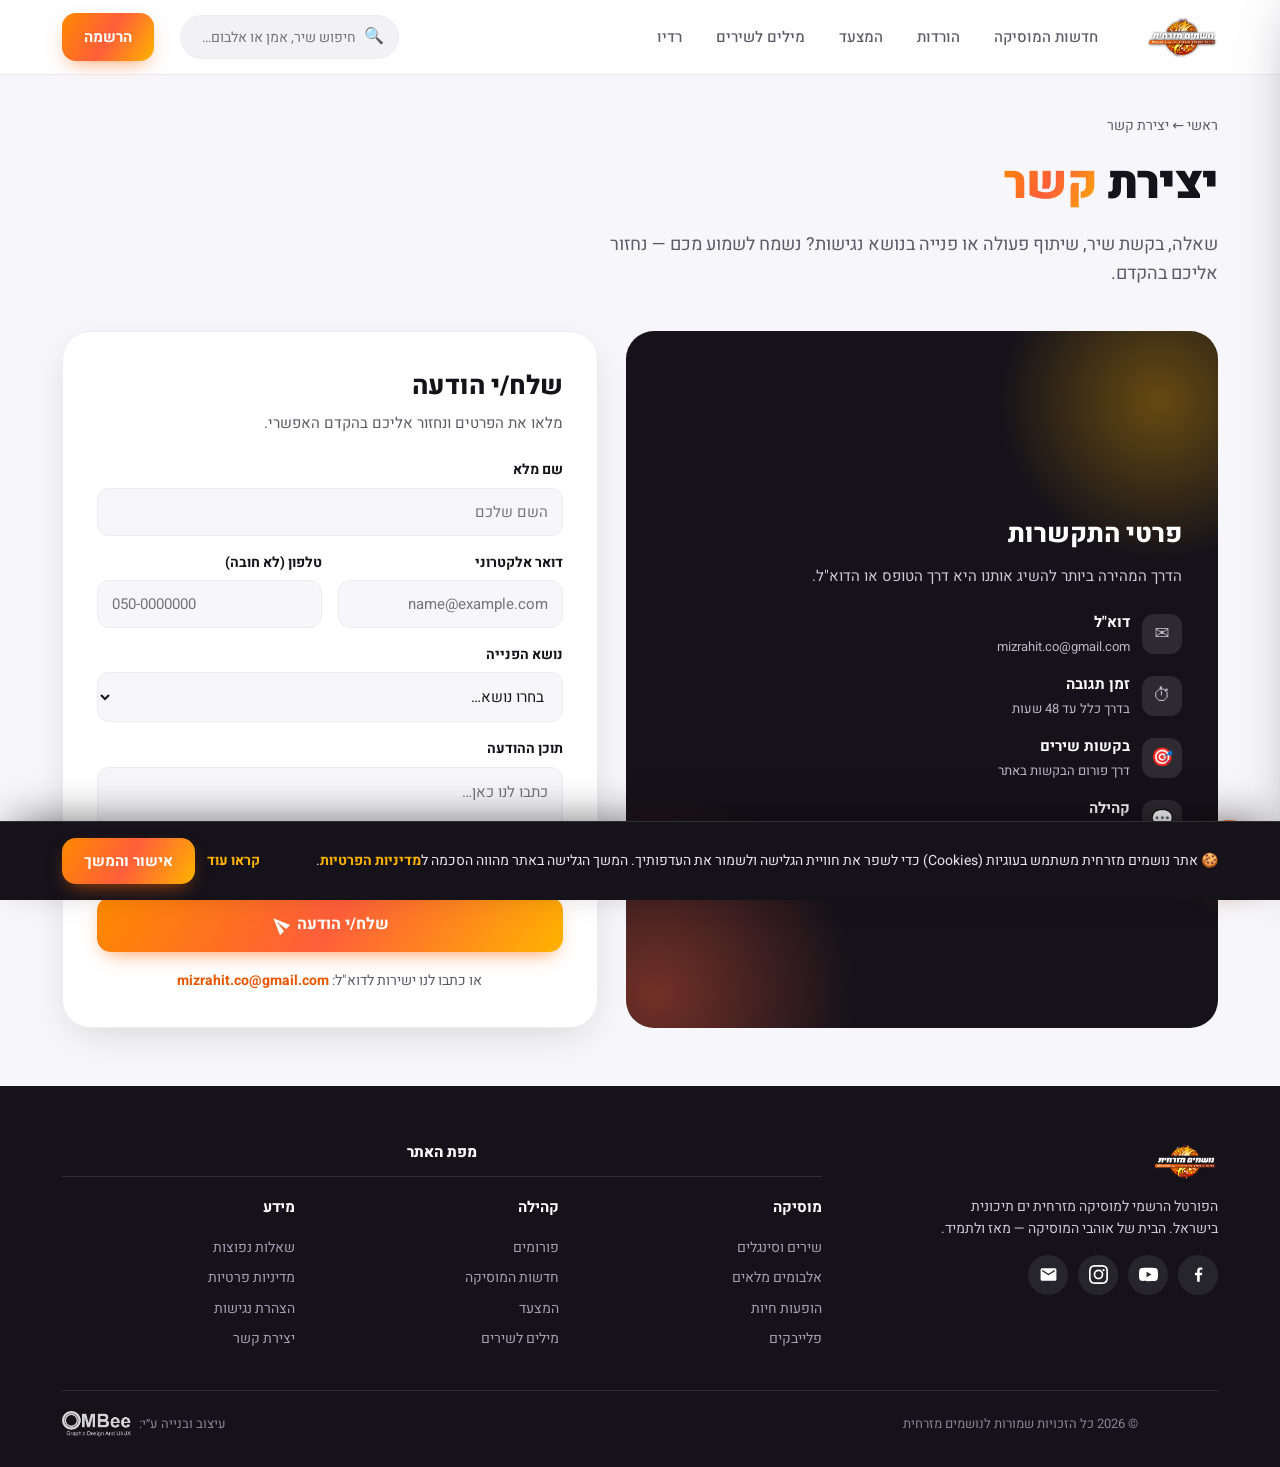
==== contact.html @ 310c85bd "גיבוי ראשוני — אתר נושמים מזרחית (עיצוב מחדש) 9 דפים רספונסיביים, תוסף נגישות, באנר פרטיות, תפריט צד" ====
<!DOCTYPE html>
<html lang="he" dir="rtl">
<head>
<meta charset="UTF-8" />
<meta name="viewport" content="width=device-width, initial-scale=1.0" />
<title>יצירת קשר — נושמים מזרחית</title>
<meta name="description" content="יצירת קשר עם צוות נושמים מזרחית — שאלות, בקשות שירים, שיתופי פעולה ופניות בנושא נגישות." />
<link rel="icon" href="images/logo/favicon.ico" />
<link rel="preconnect" href="https://fonts.googleapis.com">
<link rel="preconnect" href="https://fonts.gstatic.com" crossorigin>
<link href="https://fonts.googleapis.com/css2?family=Heebo:wght@300;400;500;700;800;900&display=swap" rel="stylesheet">
<link rel="stylesheet" href="style.css">
<style>/* פרטי ההתקשרות בצד ימין (דסקטופ); במובייל הטופס נשאר ראשון */
@media(min-width:981px){ .auth-side{order:-1} }</style>
</head>
<body>

<header>
  <div class="wrap nav">
    <a href="index.html" class="logo"><img src="images/logo/logo.png" alt="נושמים מזרחית"></a>
    <nav class="menu">
      <a href="news.html">חדשות המוסיקה</a>
      <a href="downloads.html">הורדות</a>
      <a href="index.html#charts">המצעד</a>
      <a href="lyrics.html">מילים לשירים</a>
      <a href="radio.html">רדיו</a>
    </nav>
    <div class="nav-spacer"></div>
    <label class="search"><span>🔍</span><input type="text" placeholder="חיפוש שיר, אמן או אלבום…"></label>
    <a class="btn" href="register.html">הרשמה</a>
    <button class="burger" aria-label="תפריט">☰</button>
  </div>
</header>

<section class="page-hero">
  <div class="wrap">
    <div class="crumb"><a href="index.html">ראשי</a> ← יצירת קשר</div>
    <h1>יצירת <span class="hl">קשר</span></h1>
    <p class="lead">שאלה, בקשת שיר, שיתוף פעולה או פנייה בנושא נגישות? נשמח לשמוע מכם — נחזור אליכם בהקדם.</p>
  </div>
</section>

<section class="tight">
  <div class="wrap">
    <div class="auth">
      <!-- טופס -->
      <form class="auth-form" onsubmit="return false">
        <h2>שלח/י הודעה</h2>
        <div class="sub">מלאו את הפרטים ונחזור אליכם בהקדם האפשרי.</div>
        <div class="form-grid">
          <div class="field full">
            <label for="name">שם מלא</label>
            <input id="name" type="text" placeholder="השם שלכם" autocomplete="name">
          </div>
          <div class="field">
            <label for="email">דואר אלקטרוני</label>
            <input id="email" type="email" placeholder="name@example.com" autocomplete="email">
          </div>
          <div class="field">
            <label for="phone">טלפון (לא חובה)</label>
            <input id="phone" type="tel" placeholder="050-0000000" autocomplete="tel">
          </div>
          <div class="field full">
            <label for="subject">נושא הפנייה</label>
            <select id="subject">
              <option value="">בחרו נושא…</option>
              <option>שאלה כללית</option>
              <option>בקשת שיר / אלבום</option>
              <option>דיווח על תקלה</option>
              <option>שיתוף פעולה / פרסום</option>
              <option>נגישות</option>
            </select>
          </div>
          <div class="field full">
            <label for="msg">תוכן ההודעה</label>
            <textarea id="msg" placeholder="כתבו לנו כאן…"></textarea>
          </div>
        </div>
        <a href="#" class="btn block">שלח/י הודעה <svg class="send-ic" viewBox="0 0 24 24" aria-hidden="true"><path d="M2.01 21L23 12 2.01 3 2 10l15 2-15 2z"/></svg></a>
        <div class="auth-alt">או כתבו לנו ישירות לדוא"ל: <a href="mailto:mizrahit.co@gmail.com" style="color:var(--brand-deep);font-weight:700">mizrahit.co@gmail.com</a></div>
      </form>

      <!-- פרטי קשר -->
      <aside class="auth-side">
        <h3>פרטי התקשרות</h3>
        <p>הדרך המהירה ביותר להשיג אותנו היא דרך הטופס או הדוא"ל.</p>
        <div class="perk"><span class="pi">✉</span><div><b>דוא"ל</b><span>mizrahit.co@gmail.com</span></div></div>
        <div class="perk"><span class="pi">⏱</span><div><b>זמן תגובה</b><span>בדרך כלל עד 48 שעות</span></div></div>
        <div class="perk"><span class="pi">🎯</span><div><b>בקשות שירים</b><span>דרך פורום הבקשות באתר</span></div></div>
        <div class="perk" style="margin-bottom:0"><span class="pi">💬</span><div><b>קהילה</b><span>הצטרפו לדיונים בפורומים</span></div></div>
      </aside>
    </div>
  </div>
</section>

<footer>
  <div class="wrap">
    <div class="fgrid">
      <div>
        <img class="flogo" src="images/logo/logo.png" alt="נושמים מזרחית">
        <p style="font-size:14px;max-width:280px">הפורטל הרשמי למוסיקה מזרחית ים תיכונית בישראל. הבית של אוהבי המוסיקה — מאז ולתמיד.</p>
        <div class="social"><a href="#">f</a><a href="#">▶</a><a href="#">◎</a><a href="mailto:mizrahit.co@gmail.com">✉</a></div>
      </div>
      <div><h4>מוסיקה</h4><a href="downloads.html">שירים וסינגלים</a><a href="downloads.html">אלבומים מלאים</a><a href="downloads.html">הופעות חיות</a><a href="downloads.html">פלייבקים</a></div>
      <div><h4>קהילה</h4><a href="downloads.html">פורומים</a><a href="news.html">חדשות המוסיקה</a><a href="index.html#charts">המצעד</a><a href="lyrics.html">מילים לשירים</a></div>
      <div><h4>מידע</h4><a href="#">שאלות נפוצות</a><a href="privacy.html">מדיניות פרטיות</a><a href="accessibility.html">הצהרת נגישות</a><a href="contact.html">יצירת קשר</a></div>
    </div>
    <div class="fbar"><span>© 2026 כל הזכויות שמורות לנושמים מזרחית</span><span class="credit">עיצוב ובנייה ע״י: <a href="https://ombee.co.il" target="_blank" rel="noopener"><img src="images/logo/ombee-logo.png" alt="OMBee — עיצוב גרפי"></a></span></div>
  </div>
</footer>

<script src="app.js"></script>
<script src="a11y.js"></script>
</body>
</html>
---- style.css ----
/* ===== נושמים מזרחית — עיצוב מחדש · גיליון סגנון משותף ===== */
:root{
  --bg:#f7f7fb;
  --surface:#ffffff;
  --ink:#15131a;
  --ink-soft:#5d5a66;
  --line:#ececf2;
  --brand:#ff6a00;
  --brand-deep:#e85700;
  --gold:#ffb300;
  --grad:linear-gradient(120deg,#ff8a00 0%,#ff5e3a 50%,#ffb300 100%);
  --grad-soft:linear-gradient(120deg,#fff3e6,#fff8ef);
  --shadow:0 12px 40px -12px rgba(30,20,10,.18);
  --shadow-sm:0 6px 20px -8px rgba(30,20,10,.16);
  --r:20px;
  --r-lg:28px;
}
*{box-sizing:border-box;margin:0;padding:0}
html{scroll-behavior:smooth}
body{font-family:'Heebo',system-ui,Arial,sans-serif;background:var(--bg);color:var(--ink);
  line-height:1.6;-webkit-font-smoothing:antialiased}
a{color:inherit;text-decoration:none}
img{display:block;max-width:100%}
.wrap{max-width:1200px;margin:0 auto;padding:0 22px}

/* ===== Header ===== */
header{position:sticky;top:0;z-index:50;background:rgba(255,255,255,.82);
  backdrop-filter:saturate(160%) blur(14px);border-bottom:1px solid var(--line)}
.nav{display:flex;align-items:center;gap:26px;height:74px}
.logo img{height:46px;width:auto}
.menu{display:flex;gap:6px;margin-inline-start:8px}
.menu a{padding:9px 14px;border-radius:12px;font-weight:500;color:var(--ink-soft);font-size:15px;transition:.18s}
.menu a:hover,.menu a.active{background:var(--grad-soft);color:var(--brand-deep)}
.nav-spacer{flex:1}
.search{display:flex;align-items:center;gap:8px;background:#f1f1f6;border:1px solid var(--line);
  border-radius:999px;padding:8px 14px;color:var(--ink-soft);min-width:200px}
.search input{border:0;background:none;outline:none;font-family:inherit;font-size:14px;width:100%;color:var(--ink)}
.btn{background:var(--grad);color:#fff;font-weight:700;border:0;cursor:pointer;padding:12px 22px;
  border-radius:14px;font-family:inherit;font-size:15px;box-shadow:0 8px 20px -8px rgba(255,106,0,.7);transition:.2s}
.btn:hover{transform:translateY(-1px);box-shadow:0 12px 26px -8px rgba(255,106,0,.8)}
.btn-ghost{background:#fff;color:var(--ink);border:1px solid var(--line);box-shadow:none}
.burger{display:none;background:none;border:0;font-size:26px;cursor:pointer;color:var(--ink)}

/* ===== Hero (home) ===== */
.hero{padding:54px 0 30px;position:relative;overflow:hidden}
.hero-grid{display:grid;grid-template-columns:1.15fr .85fr;gap:40px;align-items:center}
.eyebrow{font-weight:700;color:var(--brand-deep);letter-spacing:.5px;font-size:14px;
  background:var(--grad-soft);padding:7px 14px;border-radius:999px;border:1px solid #ffe3c4;display:inline-block}
.hero h1{font-size:clamp(34px,5vw,58px);font-weight:900;line-height:1.05;margin:18px 0 14px;letter-spacing:-1px}
.hero h1 .hl{background:var(--grad);-webkit-background-clip:text;background-clip:text;color:transparent}
.hero p{font-size:19px;color:var(--ink-soft);max-width:520px;margin-bottom:26px}
.hero-cta{display:flex;gap:12px;flex-wrap:wrap}
.chips{display:flex;gap:10px;flex-wrap:wrap;margin-top:26px}
.chip{background:#fff;border:1px solid var(--line);padding:8px 15px;border-radius:12px;font-size:14px;
  font-weight:500;color:var(--ink-soft);box-shadow:var(--shadow-sm);transition:.18s;cursor:pointer}
.chip:hover,.chip.active{color:var(--brand-deep);border-color:#ffd2a8;transform:translateY(-2px)}

/* ===== Page hero (inner pages) ===== */
.page-hero{padding:40px 0 14px}
.crumb{font-size:14px;color:var(--ink-soft);margin-bottom:10px}
.crumb a:hover{color:var(--brand-deep)}
.page-hero h1{font-size:clamp(30px,4vw,46px);font-weight:900;letter-spacing:-1px}
.page-hero h1 .hl{background:var(--grad);-webkit-background-clip:text;background-clip:text;color:transparent}
.page-hero .lead{font-size:18px;color:var(--ink-soft);margin-top:10px;max-width:620px}

/* ===== Player card ===== */
.player{background:#15121a;color:#fff;border-radius:var(--r-lg);padding:26px;box-shadow:var(--shadow);position:relative;overflow:hidden}
.player::before{content:"";position:absolute;inset:0;background:
  radial-gradient(120px 120px at 85% 12%,rgba(255,179,0,.35),transparent),
  radial-gradient(160px 160px at 10% 90%,rgba(255,94,58,.4),transparent)}
.player>*{position:relative}
.live{font-size:13px;font-weight:700;color:#ffd9b0}
.live .dot{width:9px;height:9px;background:#ff5e3a;border-radius:50%;display:inline-block;margin-inline-start:6px;
  box-shadow:0 0 0 0 rgba(255,94,58,.7);animation:pulse 1.6s infinite}
@keyframes pulse{70%{box-shadow:0 0 0 10px rgba(255,94,58,0)}100%{box-shadow:0 0 0 0 rgba(255,94,58,0)}}
.player .now{display:flex;align-items:center;gap:16px;margin:18px 0}
.cover{width:78px;height:78px;border-radius:16px;object-fit:cover;flex:none;box-shadow:0 10px 24px -8px rgba(0,0,0,.6)}
.now b{font-size:19px;display:block}
.now span{color:#bdb6c7;font-size:14px}
.bars{display:flex;align-items:flex-end;gap:4px;height:34px;margin:8px 0 18px}
.bars i{width:5px;background:var(--grad);border-radius:3px;animation:eq 1s ease-in-out infinite}
.bars i:nth-child(2){animation-delay:.2s}.bars i:nth-child(3){animation-delay:.4s}
.bars i:nth-child(4){animation-delay:.1s}.bars i:nth-child(5){animation-delay:.5s}
.bars i:nth-child(6){animation-delay:.3s}.bars i:nth-child(7){animation-delay:.6s}
@keyframes eq{0%,100%{height:30%}50%{height:100%}}
.controls{display:flex;align-items:center;gap:14px}
.play{width:54px;height:54px;border-radius:50%;background:var(--grad);border:0;cursor:pointer;color:#fff;
  font-size:20px;display:grid;place-items:center;box-shadow:0 10px 24px -8px rgba(255,106,0,.8)}
.ctrl-txt{font-size:14px;color:#cfc8da}

/* ===== Section heads ===== */
section{padding:46px 0}
section.tight{padding:28px 0}
.head{display:flex;align-items:flex-end;justify-content:space-between;margin-bottom:26px;gap:16px}
.head h2{font-size:30px;font-weight:800;letter-spacing:-.5px}
.head p{color:var(--ink-soft);font-size:15px}
.more{font-weight:700;color:var(--brand-deep);font-size:15px;white-space:nowrap}
.more:hover{text-decoration:underline}

/* ===== Filter tabs ===== */
.tabs{display:flex;gap:10px;flex-wrap:wrap;margin-bottom:24px}

/* ===== News / card grid ===== */
.news-grid{display:grid;grid-template-columns:repeat(4,1fr);gap:20px}
.card{background:var(--surface);border:1px solid var(--line);border-radius:var(--r);overflow:hidden;
  box-shadow:var(--shadow-sm);transition:.22s;display:flex;flex-direction:column}
.card:hover{transform:translateY(-5px);box-shadow:var(--shadow);border-color:#ffd9b8}
.card .thumb{position:relative;aspect-ratio:1/1;overflow:hidden;background:#eee}
.card .thumb img{width:100%;height:100%;object-fit:cover;transition:.4s}
.card:hover .thumb img{transform:scale(1.07)}
.tag{position:absolute;top:12px;right:12px;background:var(--grad);color:#fff;font-size:12px;font-weight:700;padding:5px 11px;border-radius:999px}
.play-mini{position:absolute;bottom:12px;left:12px;width:42px;height:42px;border-radius:50%;background:rgba(255,255,255,.92);
  display:grid;place-items:center;color:var(--brand-deep);font-size:16px;opacity:0;transform:translateY(8px);transition:.25s;box-shadow:var(--shadow-sm)}
.card:hover .play-mini{opacity:1;transform:none}
.card .body{padding:14px 16px 18px}
.card .body h3{font-size:16px;font-weight:700;line-height:1.3;margin-bottom:6px}
.card .body p{font-size:13px;color:var(--ink-soft);display:-webkit-box;-webkit-line-clamp:2;-webkit-box-orient:vertical;overflow:hidden}
.card .date{font-size:12px;color:#a39daf;margin-top:10px;font-weight:500}

/* ===== Categories ===== */
.cats{display:grid;grid-template-columns:repeat(4,1fr);gap:18px}
.cat{background:var(--surface);border:1px solid var(--line);border-radius:var(--r);padding:22px;
  box-shadow:var(--shadow-sm);transition:.2s;position:relative;overflow:hidden}
.cat:hover{transform:translateY(-4px);box-shadow:var(--shadow);border-color:transparent}
.cat .ic{width:50px;height:50px;border-radius:14px;display:grid;place-items:center;font-size:24px;background:var(--grad-soft);margin-bottom:14px}
.cat h3{font-size:18px;font-weight:700;margin-bottom:4px}
.cat span{font-size:13px;color:var(--ink-soft)}
.cat::after{content:"";position:absolute;inset:auto -30px -30px auto;width:90px;height:90px;border-radius:50%;background:var(--grad);opacity:0;transition:.3s;filter:blur(6px)}
.cat:hover::after{opacity:.14}

/* ===== Panels / charts / listing rows ===== */
.split{display:grid;grid-template-columns:1.3fr .7fr;gap:24px;align-items:start}
.panel{background:var(--surface);border:1px solid var(--line);border-radius:var(--r-lg);box-shadow:var(--shadow-sm);overflow:hidden}
.panel h2{font-size:21px;font-weight:800;padding:20px 24px;border-bottom:1px solid var(--line);display:flex;align-items:center;gap:10px}
.chart-row{display:flex;align-items:center;gap:14px;padding:13px 24px;border-bottom:1px solid var(--line);transition:.16s}
.chart-row:last-child{border-bottom:0}
.chart-row:hover{background:var(--grad-soft)}
.rank{font-size:22px;font-weight:900;color:#dcd6e3;width:30px;text-align:center;flex:none}
.chart-row:hover .rank{color:var(--brand)}
.ci{width:48px;height:48px;border-radius:12px;object-fit:cover;flex:none}
.chart-row .t{flex:1}
.chart-row .t b{font-size:15px;display:block}
.chart-row .t span{font-size:13px;color:var(--ink-soft)}
.row-play{width:38px;height:38px;border-radius:50%;border:1px solid var(--line);background:#fff;color:var(--brand-deep);
  cursor:pointer;font-size:14px;display:grid;place-items:center;flex:none;transition:.18s}
.row-play:hover{background:var(--grad);color:#fff;border-color:transparent}

/* ===== CTA card ===== */
.cta-card{background:var(--grad);color:#fff;border-radius:var(--r-lg);padding:30px;box-shadow:var(--shadow)}
.cta-card h3{font-size:24px;font-weight:800;margin-bottom:8px}
.cta-card p{font-size:15px;opacity:.95;margin-bottom:18px}
.cta-card .btn{background:#fff;color:var(--brand-deep)}
.stat-row{display:flex;gap:8px;margin-top:18px}
.stat{background:rgba(255,255,255,.18);border-radius:14px;padding:12px;flex:1;text-align:center}
.stat b{display:block;font-size:20px;font-weight:900}
.stat span{font-size:11px;opacity:.9}

/* ===== Alphabet index (lyrics) ===== */
.alpha{display:flex;flex-wrap:wrap;gap:8px;margin-bottom:8px}
.alpha a{width:42px;height:42px;display:grid;place-items:center;background:var(--surface);border:1px solid var(--line);
  border-radius:12px;font-weight:700;font-size:17px;color:var(--ink);box-shadow:var(--shadow-sm);transition:.16s}
.alpha a:hover{background:var(--grad);color:#fff;border-color:transparent;transform:translateY(-2px)}

/* ===== Simple list (lyrics/songs) ===== */
.list{display:grid;grid-template-columns:repeat(2,1fr);gap:10px}
.list a{display:flex;align-items:center;gap:10px;background:var(--surface);border:1px solid var(--line);
  border-radius:14px;padding:12px 16px;font-size:15px;font-weight:500;transition:.16s;box-shadow:var(--shadow-sm)}
.list a:hover{border-color:#ffd2a8;color:var(--brand-deep);transform:translateX(-3px)}
.list a .n{color:#cdc7d6;font-weight:800;font-size:13px}
.list a:hover .n{color:var(--brand)}

/* ===== Radio schedule ===== */
.sched{display:flex;flex-direction:column}
.sched .slot{display:flex;align-items:center;gap:16px;padding:14px 24px;border-bottom:1px solid var(--line)}
.sched .slot:last-child{border-bottom:0}
.sched .time{font-weight:800;color:var(--brand-deep);font-size:15px;width:64px;flex:none}
.sched .slot.on{background:var(--grad-soft)}
.sched .slot b{font-size:15px;display:block}
.sched .slot span{font-size:13px;color:var(--ink-soft)}

/* ===== Auth / forms ===== */
.auth{display:grid;grid-template-columns:1.05fr .95fr;gap:28px;align-items:stretch}
.auth-form{background:var(--surface);border:1px solid var(--line);border-radius:var(--r-lg);
  box-shadow:var(--shadow);padding:34px}
.auth-form h2{font-size:26px;font-weight:800;margin-bottom:4px}
.auth-form .sub{color:var(--ink-soft);font-size:15px;margin-bottom:24px}
.form-grid{display:grid;grid-template-columns:1fr 1fr;gap:16px}
.field{display:flex;flex-direction:column;gap:6px}
.field.full{grid-column:1/-1}
.field label{font-size:14px;font-weight:700;color:var(--ink)}
.field input,.field select,.field textarea{font-family:inherit;font-size:15px;color:var(--ink);background:#f7f7fb;
  border:1px solid var(--line);border-radius:12px;padding:12px 14px;outline:none;transition:.16s;width:100%}
.field textarea{resize:vertical;min-height:130px;line-height:1.6}
.field input:focus,.field select:focus,.field textarea:focus{border-color:var(--brand);background:#fff;box-shadow:0 0 0 4px rgba(255,106,0,.12)}
.field .hint{font-size:12px;color:#a39daf}
.agree{display:flex;align-items:flex-start;gap:10px;margin:6px 0 4px;font-size:14px;color:var(--ink-soft)}
.agree input{width:18px;height:18px;accent-color:var(--brand);margin-top:3px;flex:none}
.agree a{color:var(--brand-deep);font-weight:700}
.btn.block{width:100%;display:flex;align-items:center;justify-content:center;gap:8px;text-align:center;padding:15px;font-size:16px}
.btn .send-ic{width:19px;height:19px;fill:currentColor;transform:rotate(225deg)}
.auth-alt{text-align:center;font-size:14px;color:var(--ink-soft);margin-top:18px}
.auth-alt a{color:var(--brand-deep);font-weight:700}
.auth-side{background:#15121a;color:#fff;border-radius:var(--r-lg);padding:36px;position:relative;overflow:hidden;
  display:flex;flex-direction:column;justify-content:center}
.auth-side::before{content:"";position:absolute;inset:0;background:
  radial-gradient(160px 160px at 90% 10%,rgba(255,179,0,.35),transparent),
  radial-gradient(200px 200px at 5% 95%,rgba(255,94,58,.4),transparent)}
.auth-side>*{position:relative}
.auth-side h3{font-size:26px;font-weight:800;margin-bottom:8px}
.auth-side p{color:#cfc8da;font-size:15px;margin-bottom:22px}
.perk{display:flex;align-items:center;gap:12px;margin-bottom:14px;font-size:15px}
.perk .pi{width:40px;height:40px;border-radius:12px;background:rgba(255,255,255,.1);display:grid;place-items:center;font-size:18px;flex:none}
.perk b{display:block}.perk span{font-size:13px;color:#bdb6c7}

/* ===== Footer ===== */
footer{background:#15121a;color:#cfc8da;margin-top:30px;padding:54px 0 30px}
.fgrid{display:grid;grid-template-columns:1.4fr 1fr 1fr 1fr;gap:30px}
.fgrid.mapped{grid-template-columns:1.3fr 2.7fr;align-items:start}
.fmap-title{color:#fff;font-size:15px;font-weight:800;margin:0 0 18px;padding-bottom:12px;border-bottom:1px solid rgba(255,255,255,.12);text-align:center}
.fcols{display:grid;grid-template-columns:repeat(3,1fr);gap:30px}
footer .flogo{height:42px;margin-bottom:14px;filter:brightness(1.05)}
footer h4{color:#fff;font-size:15px;margin-bottom:14px;font-weight:700}
footer .fcols > div > a{display:block;color:#a59eb2;font-size:14px;padding:4px 0;transition:.15s}
footer .fcols > div > a:hover{color:var(--gold)}
.social{display:flex;gap:10px;margin-top:14px}
.social a{width:40px;height:40px;border-radius:50%;background:rgba(255,255,255,.08);display:grid;place-items:center;color:#fff;transition:.2s}
.social a svg{width:19px;height:19px;fill:currentColor;display:block}
.social a:hover{background:var(--grad);transform:translateY(-2px)}
.fbar{border-top:1px solid rgba(255,255,255,.1);margin-top:36px;padding-top:20px;padding-inline-start:80px;display:flex;justify-content:space-between;align-items:center;flex-wrap:wrap;gap:12px;font-size:13px;color:#8a8398}
.fbar .credit{display:flex;align-items:center;gap:8px}
.fbar .credit img{height:26px;width:auto;filter:brightness(0) invert(1);opacity:.82;transition:.2s}
.fbar .credit a:hover img{opacity:1;transform:translateY(-2px)}

/* ===== Mobile side drawer ===== */
.overlay{position:fixed;inset:0;background:rgba(20,15,25,.5);backdrop-filter:blur(2px);
  opacity:0;visibility:hidden;transition:.25s;z-index:60}
.overlay.open{opacity:1;visibility:visible}
.drawer{position:fixed;top:0;right:0;height:100%;width:300px;max-width:84vw;background:#fff;z-index:70;
  box-shadow:-14px 0 50px -16px rgba(20,15,25,.4);transform:translateX(105%);transition:transform .28s ease;
  display:flex;flex-direction:column;padding:20px 20px 26px}
.drawer.open{transform:translateX(0)}
.drawer-top{display:flex;align-items:center;justify-content:space-between;padding-bottom:16px;margin-bottom:8px;border-bottom:1px solid var(--line)}
.drawer-logo{height:38px;width:auto}
.drawer-close{background:#f1f1f6;border:0;width:38px;height:38px;border-radius:12px;font-size:24px;line-height:1;
  color:var(--ink);cursor:pointer;display:grid;place-items:center;transition:.16s}
.drawer-close:hover{background:var(--grad-soft);color:var(--brand-deep)}
.drawer-nav{display:flex;flex-direction:column;gap:4px;margin:10px 0 18px;flex:1}
.drawer-nav a{padding:13px 14px;border-radius:12px;font-weight:600;font-size:16px;color:var(--ink);transition:.16s}
.drawer-nav a:hover,.drawer-nav a.active{background:var(--grad-soft);color:var(--brand-deep)}
.drawer .search{display:flex;width:100%;margin:12px 0 4px}

/* ===== Responsive ===== */
@media(max-width:980px){
  .hero-grid{grid-template-columns:1fr;gap:28px}
  .news-grid{grid-template-columns:repeat(3,1fr)}
  .cats{grid-template-columns:repeat(3,1fr)}
  .split{grid-template-columns:1fr}
  .auth{grid-template-columns:1fr}
  .fgrid{grid-template-columns:1fr 1fr}
  .fgrid.mapped{grid-template-columns:1fr}
}
/* החלפה לתפריט צד ברגע שהניווט מתחיל להידחס */
@media(max-width:900px){
  .menu,.nav .search,.nav>.btn{display:none}
  .burger{display:block;order:-1;margin-inline-end:4px}
}
@media(max-width:680px){
  .news-grid{grid-template-columns:repeat(2,1fr)}
  .cats{grid-template-columns:repeat(2,1fr)}
  .list{grid-template-columns:1fr}
  .form-grid{grid-template-columns:1fr}
  .fcols{grid-template-columns:1fr}
  .auth-form,.auth-side{padding:24px}
  .head h2{font-size:24px}
  .hero{padding:34px 0 10px}
  .fgrid{grid-template-columns:1fr;gap:24px}
}
@media(max-width:420px){
  .news-grid,.cats{grid-template-columns:1fr 1fr;gap:12px}
}

/* ===== עמודי תוכן (prose) ===== */
.prose{background:var(--surface);border:1px solid var(--line);border-radius:var(--r-lg);
  box-shadow:var(--shadow-sm);padding:36px 40px;max-width:860px;margin:0 auto}
.prose h2{font-size:23px;font-weight:800;margin:26px 0 10px;color:var(--ink)}
.prose h2:first-child{margin-top:0}
.prose p{font-size:16px;color:#3f3b47;margin-bottom:14px}
.prose ul{margin:0 22px 16px 0;padding:0}
.prose li{font-size:16px;color:#3f3b47;margin-bottom:8px}
.prose a{color:var(--brand-deep);font-weight:700}
.prose a:hover{text-decoration:underline}
.prose .updated{font-size:14px;color:#a39daf;margin-top:24px;border-top:1px solid var(--line);padding-top:16px}
@media(max-width:680px){ .prose{padding:24px 20px} }

/* ===== תוסף נגישות — כפתור ופאנל ===== */
.acc-fab{position:fixed;bottom:22px;right:22px;z-index:80;width:58px;height:58px;border-radius:50%;border:0;
  cursor:pointer;background:var(--grad);color:#fff;box-shadow:0 14px 32px -8px rgba(255,106,0,.75);
  display:grid;place-items:center;transition:.2s}
.acc-fab:hover{transform:translateY(-3px) scale(1.05)}
.acc-fab:focus-visible{outline:3px solid #15121a;outline-offset:3px}
.acc-fab svg{width:36px;height:36px;fill:#fff}
.acc-panel{position:fixed;bottom:90px;right:22px;z-index:81;width:336px;max-width:calc(100vw - 44px);
  max-height:80vh;overflow:auto;background:#fff;border:1px solid var(--line);border-radius:22px;
  box-shadow:0 26px 64px -16px rgba(20,15,25,.5);padding:18px;transform:translateY(12px) scale(.98);
  opacity:0;visibility:hidden;transition:.22s;transform-origin:bottom right}
.acc-panel.open{opacity:1;visibility:visible;transform:none}
.acc-head{display:flex;align-items:center;justify-content:space-between;gap:10px;margin-bottom:4px}
.acc-head h3{font-size:18px;font-weight:800;display:flex;align-items:center;gap:8px}
.acc-head h3 svg{width:22px;height:22px;fill:var(--brand-deep)}
.acc-x{background:#f1f1f6;border:0;width:34px;height:34px;border-radius:10px;font-size:20px;line-height:1;
  cursor:pointer;color:var(--ink);display:grid;place-items:center}
.acc-x:hover{background:var(--grad-soft);color:var(--brand-deep)}
.acc-grid{display:grid;grid-template-columns:1fr 1fr;gap:10px;margin:14px 0}
.acc-opt{background:#fff;border:1px solid var(--line);border-radius:14px;padding:13px 6px;cursor:pointer;
  display:flex;flex-direction:column;align-items:center;gap:8px;text-align:center;transition:.16s;font-family:inherit}
.acc-opt:hover{border-color:#ffd2a8;background:var(--grad-soft)}
.acc-opt.on{border-color:var(--brand);background:var(--grad-soft);box-shadow:0 0 0 3px rgba(255,106,0,.16)}
.acc-opt svg{width:26px;height:26px;stroke:var(--ink);stroke-width:1.8;fill:none}
.acc-opt.on svg{stroke:var(--brand-deep)}
.acc-opt span{font-size:12.5px;font-weight:600;color:var(--ink);line-height:1.25}
.acc-opt.on span{color:var(--brand-deep)}
.acc-opt .lvl{font-size:10px;font-weight:800;color:var(--brand-deep)}
.acc-reset{width:100%;background:var(--grad);color:#fff;border:0;border-radius:14px;padding:13px;font-weight:700;
  font-size:15px;cursor:pointer;font-family:inherit;margin-bottom:6px}
.acc-reset:hover{filter:brightness(1.05)}
.acc-links{display:flex;flex-direction:row;gap:8px;border-top:1px solid var(--line);margin-top:10px;padding-top:12px}
.acc-links a{flex:1;font-size:13px;font-weight:700;color:var(--brand-deep);padding:10px 6px;display:flex;
  align-items:center;justify-content:center;gap:6px;background:var(--grad-soft);border:1px solid #ffe3c4;
  border-radius:12px;text-align:center;transition:.16s}
.acc-links a:hover{background:#fff;border-color:#ffd2a8;transform:translateY(-1px)}

/* ===== אפקטי נגישות (חלים על #acc-root בלבד; התוסף נשאר מחוץ אליו) ===== */
#acc-root.acc-contrast{filter:contrast(1.45)}
#acc-root.acc-gray{filter:grayscale(1)}
#acc-root.acc-contrast.acc-gray{filter:contrast(1.45) grayscale(1)}
#acc-root.acc-bigtext1{zoom:1.12}
#acc-root.acc-bigtext2{zoom:1.26}
#acc-root.acc-lineh *{line-height:2.2 !important}
#acc-root.acc-space *{letter-spacing:.08em !important;word-spacing:.18em !important}
#acc-root.acc-linksh a{text-decoration:underline !important;outline:2px solid #ff6a00;outline-offset:2px;
  background:#fff3e6 !important;color:#b8430a !important}
#acc-root.acc-noimg img{visibility:hidden !important}
#acc-root.acc-noanim *,#acc-root.acc-noanim *::before,#acc-root.acc-noanim *::after{animation:none !important;transition:none !important}
#acc-root.acc-cursor,#acc-root.acc-cursor *{cursor:url("data:image/svg+xml,%3Csvg xmlns='http://www.w3.org/2000/svg' width='44' height='44' viewBox='0 0 24 24'%3E%3Cpath d='M5 2l13 8.5-5.4 1 3.6 7.2-2.7 1.3-3.6-7.2L5 17z' fill='%23000' stroke='%23fff' stroke-width='1.2'/%3E%3C/svg%3E") 5 3, auto !important}
#acc-root.acc-dyslexia *{font-family:Arial,'Segoe UI',Tahoma,sans-serif !important;letter-spacing:.05em !important;font-weight:500 !important}
#acc-root.acc-center *{text-align:center !important}
@media(max-width:480px){ .acc-fab{bottom:16px;right:16px;width:52px;height:52px} .acc-panel{bottom:78px;right:16px} }

/* ===== באנר מדיניות פרטיות / עוגיות ===== */
.cookie-banner{position:fixed;left:0;right:0;bottom:0;z-index:90;background:#15121a;color:#e8e4ee;
  border-top:1px solid rgba(255,255,255,.12);box-shadow:0 -12px 44px -14px rgba(0,0,0,.6);
  padding:16px 0;transform:translateY(120%);transition:transform .4s cubic-bezier(.22,1,.36,1)}
.cookie-banner.show{transform:none}
.cookie-inner{display:flex;align-items:center;justify-content:space-between;gap:18px;flex-wrap:wrap}
.cookie-inner p{font-size:14px;line-height:1.55;flex:1;min-width:240px;margin:0}
.cookie-inner a{color:var(--gold);font-weight:700}
.cookie-actions{display:flex;align-items:center;gap:12px;flex-wrap:wrap}
.cookie-link{font-size:14px;font-weight:600;color:#cfc8da;white-space:nowrap}
.cookie-link:hover{color:#fff}
.cookie-accept{white-space:nowrap}
@media(max-width:560px){ .cookie-actions{width:100%} .cookie-accept{flex:1} }
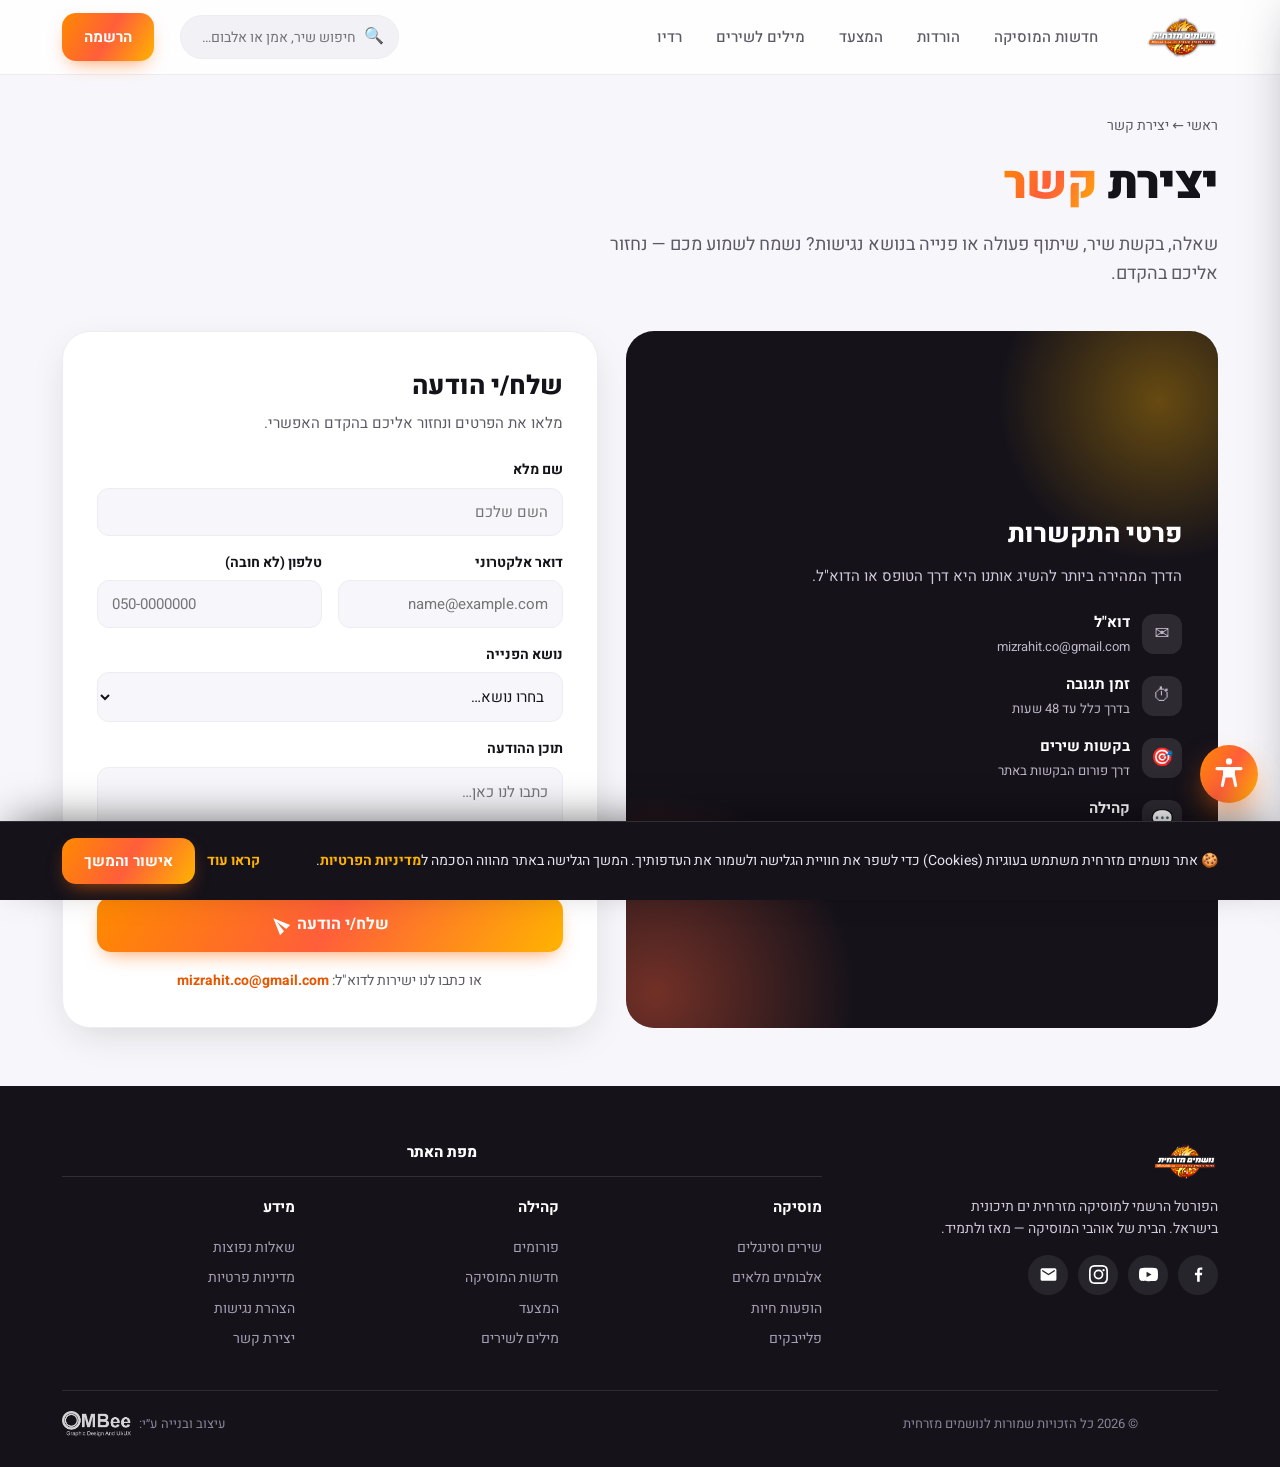
==== commit d47d9f1e: "פאנל הצד בדף ההרשמה לצד ימין העברת "למה כדאי להירשם?" לצד ימין (דסקטופ), איחוד הכלל ל-style.css המשו" ====
--- a/contact.html
+++ b/contact.html
@@ -10,8 +10,6 @@
 <link rel="preconnect" href="https://fonts.gstatic.com" crossorigin>
 <link href="https://fonts.googleapis.com/css2?family=Heebo:wght@300;400;500;700;800;900&display=swap" rel="stylesheet">
 <link rel="stylesheet" href="style.css">
-<style>/* פרטי ההתקשרות בצד ימין (דסקטופ); במובייל הטופס נשאר ראשון */
-@media(min-width:981px){ .auth-side{order:-1} }</style>
 </head>
 <body>
 
--- a/style.css
+++ b/style.css
@@ -202,6 +202,8 @@
 .auth-alt a{color:var(--brand-deep);font-weight:700}
 .auth-side{background:#15121a;color:#fff;border-radius:var(--r-lg);padding:36px;position:relative;overflow:hidden;
   display:flex;flex-direction:column;justify-content:center}
+/* הפאנל הכהה בצד ימין (דסקטופ); במובייל הטופס נשאר ראשון */
+@media(min-width:981px){ .auth-side{order:-1} }
 .auth-side::before{content:"";position:absolute;inset:0;background:
   radial-gradient(160px 160px at 90% 10%,rgba(255,179,0,.35),transparent),
   radial-gradient(200px 200px at 5% 95%,rgba(255,94,58,.4),transparent)}
@@ -305,11 +307,11 @@
   opacity:0;visibility:hidden;transition:.22s;transform-origin:bottom right}
 .acc-panel.open{opacity:1;visibility:visible;transform:none}
 .acc-head{display:flex;align-items:center;justify-content:space-between;gap:10px;margin-bottom:4px}
-.acc-head h3{font-size:18px;font-weight:800;display:flex;align-items:center;gap:8px}
+.acc-head h3{font-size:18px;font-weight:800;display:flex;align-items:center;gap:8px;color:var(--brand-deep)}
 .acc-head h3 svg{width:22px;height:22px;fill:var(--brand-deep)}
-.acc-x{background:#f1f1f6;border:0;width:34px;height:34px;border-radius:10px;font-size:20px;line-height:1;
-  cursor:pointer;color:var(--ink);display:grid;place-items:center}
-.acc-x:hover{background:var(--grad-soft);color:var(--brand-deep)}
+.acc-x{background:none;border:0;width:34px;height:34px;font-size:22px;line-height:1;
+  cursor:pointer;color:var(--ink-soft);display:grid;place-items:center;transition:.16s}
+.acc-x:hover{color:var(--brand-deep);transform:scale(1.1)}
 .acc-grid{display:grid;grid-template-columns:1fr 1fr;gap:10px;margin:14px 0}
 .acc-opt{background:#fff;border:1px solid var(--line);border-radius:14px;padding:13px 6px;cursor:pointer;
   display:flex;flex-direction:column;align-items:center;gap:8px;text-align:center;transition:.16s;font-family:inherit}
